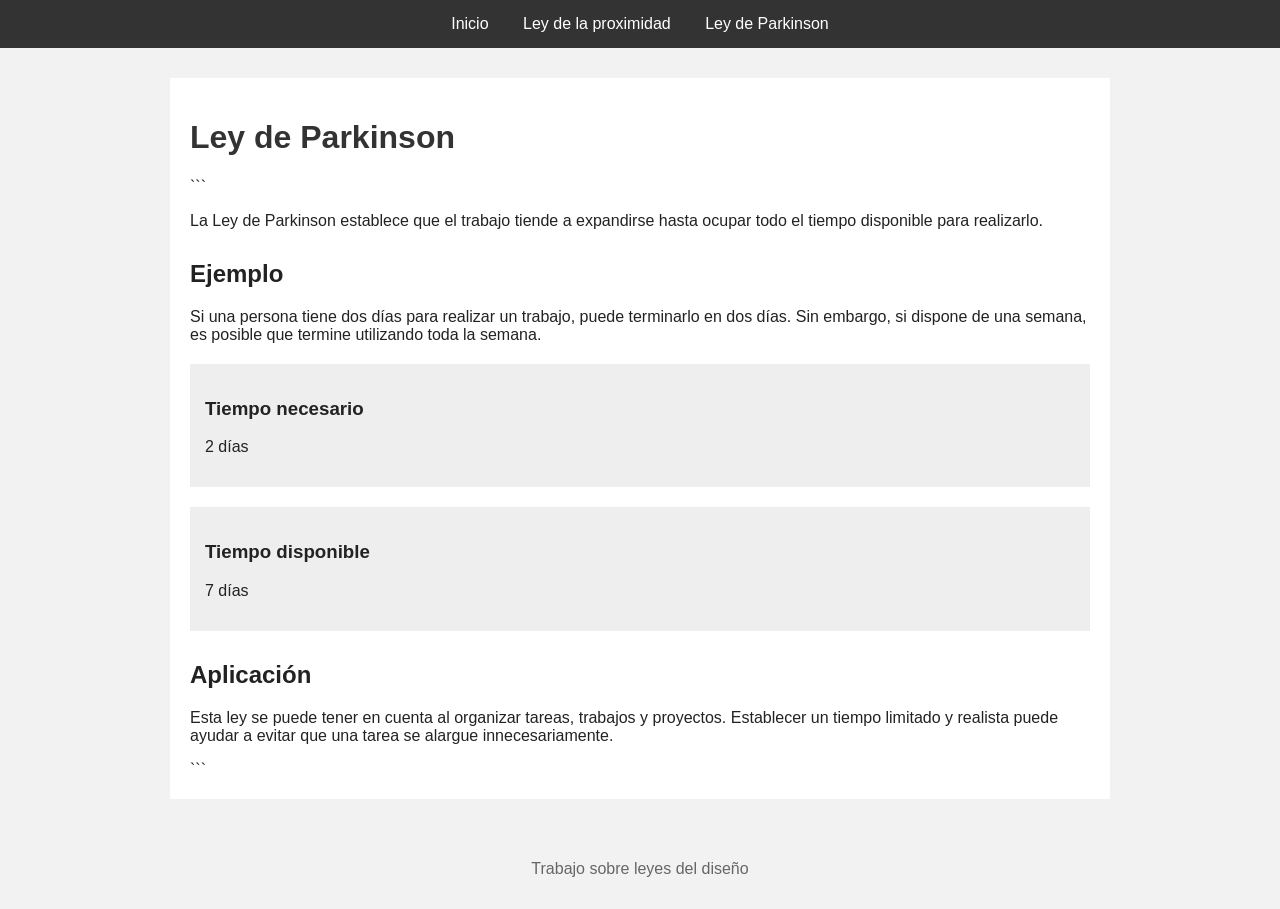
==== parkinson.html @ 466f7aa9 "Cmabio 1" ====
<!DOCTYPE html>

<html lang="es">
<head>
    <meta charset="UTF-8">
    <meta name="viewport" content="width=device-width, initial-scale=1.0">
    <title>Ley de Parkinson</title>
    <link rel="stylesheet" href="style.css">
</head>
<body>

<nav>
    <a href="index.html">Inicio</a>
    <a href="proximidad.html">Ley de la proximidad</a>
    <a href="parkinson.html">Ley de Parkinson</a>
</nav>

<main>
    <h1>Ley de Parkinson</h1>

```
<p>
    La Ley de Parkinson establece que el trabajo tiende a
    expandirse hasta ocupar todo el tiempo disponible para
    realizarlo.
</p>

<h2>Ejemplo</h2>

<p>
    Si una persona tiene dos días para realizar un trabajo,
    puede terminarlo en dos días. Sin embargo, si dispone
    de una semana, es posible que termine utilizando toda
    la semana.
</p>

<div class="ejemplo">
    <h3>Tiempo necesario</h3>
    <p>2 días</p>
</div>

<div class="ejemplo">
    <h3>Tiempo disponible</h3>
    <p>7 días</p>
</div>

<h2>Aplicación</h2>

<p>
    Esta ley se puede tener en cuenta al organizar tareas,
    trabajos y proyectos. Establecer un tiempo limitado y
    realista puede ayudar a evitar que una tarea se alargue
    innecesariamente.
</p>

<!--
    También se aplica la Ley de la Proximidad porque
    el título, el texto y el ejemplo están agrupados.
    
    La información está organizada de forma sencilla
    para facilitar su lectura.
-->
```

</main>

<footer>
    <p>Trabajo sobre leyes del diseño</p>
</footer>

</body>
</html>
---- style.css ----
body {
font-family: Arial, sans-serif;
margin: 0;
background-color: #f2f2f2;
color: #222;
}

nav {
background-color: #333;
padding: 15px;
text-align: center;
}

nav a {
color: white;
text-decoration: none;
margin: 0 15px;
}

nav a:hover {
text-decoration: underline;
}

main {
max-width: 900px;
margin: 30px auto;
padding: 20px;
background-color: white;
}

h1 {
color: #333;
}

h2 {
margin-top: 30px;
}

.ejemplo {
background-color: #eeeeee;
padding: 15px;
margin: 20px 0;
}

.ejemplo label {
display: block;
margin-top: 10px;
}

.ejemplo input {
width: 100%;
padding: 8px;
box-sizing: border-box;
}

footer {
text-align: center;
margin-top: 30px;
padding: 15px;
color: #666;
}

/* Adaptación sencilla para móviles */
@media (max-width: 600px) {
nav a {
display: block;
margin: 8px;
}

main {
    margin: 15px;
}

}
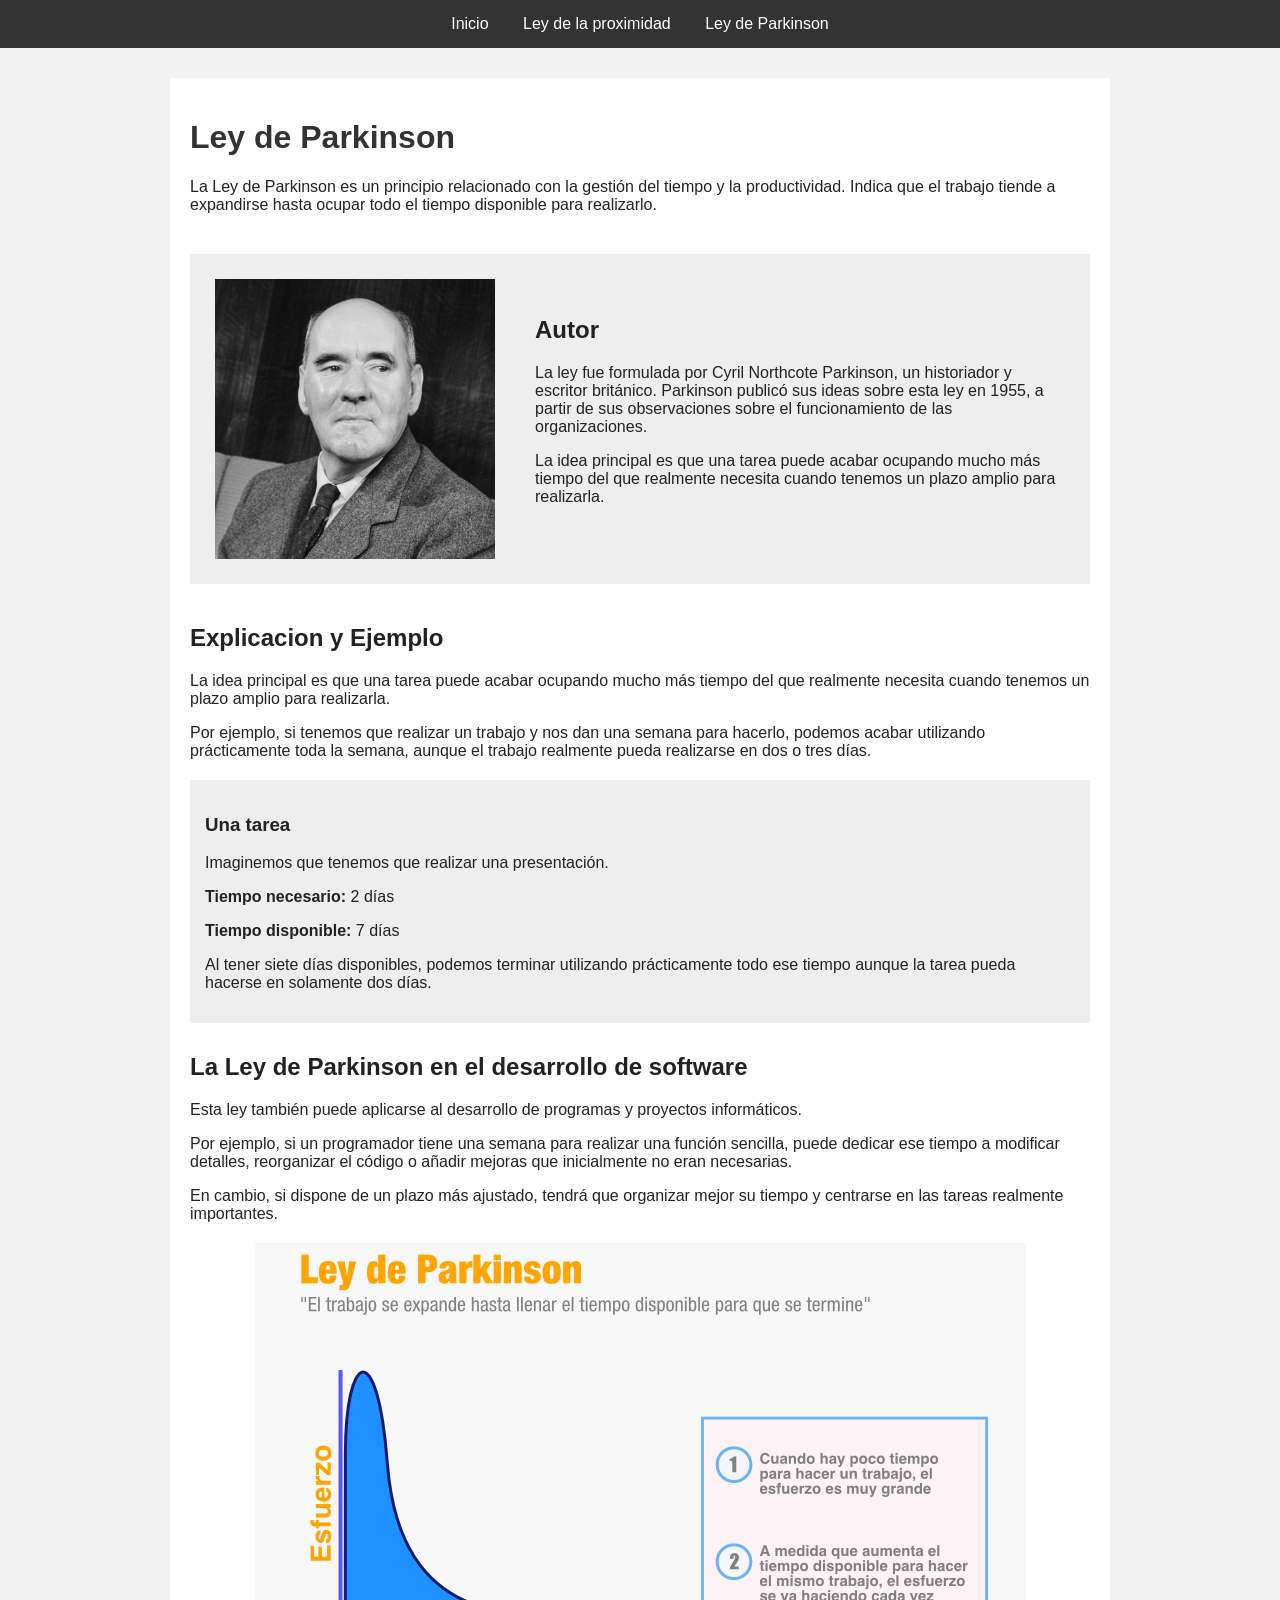
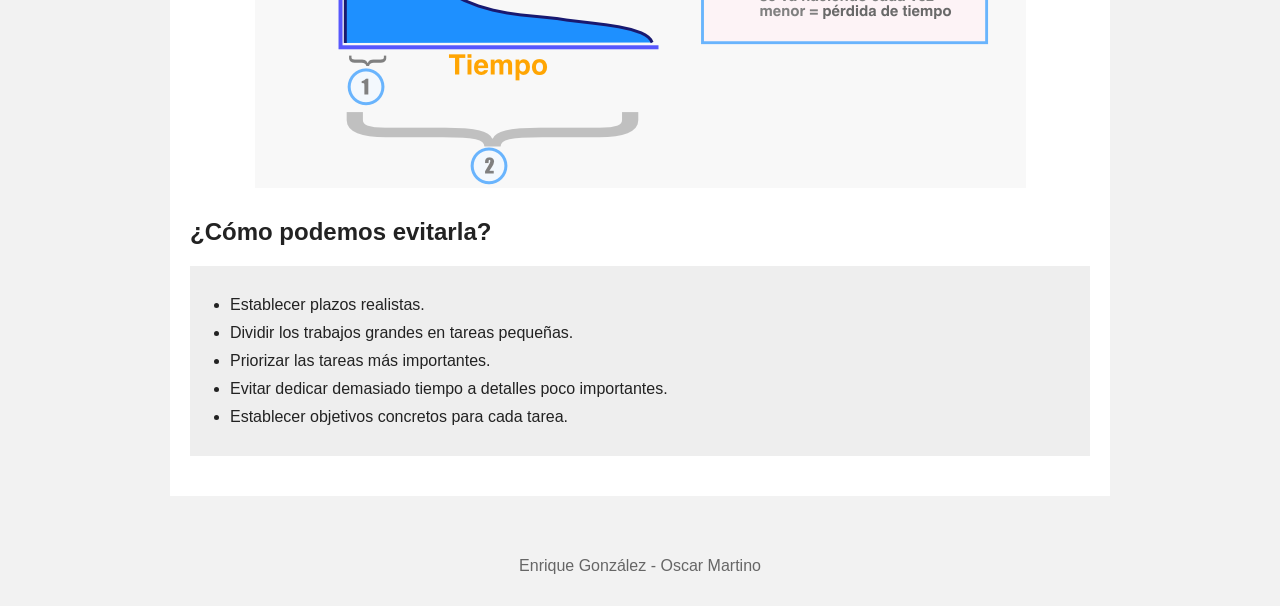
==== commit 8d820cf3: "pusheito" ====
--- a/parkinson.html
+++ b/parkinson.html
@@ -17,55 +17,84 @@
 
 <main>
     <h1>Ley de Parkinson</h1>
+        <p>
+            La Ley de Parkinson es un principio relacionado con la gestión del
+            tiempo y la productividad. Indica que el trabajo tiende a expandirse
+            hasta ocupar todo el tiempo disponible para realizarlo.
+        </p>
+    <div class="autor">
+        <img src="img/nombre.jpg" alt="Cyril Northcote Parkinson">
+        <div class="autor-texto">
+            <h2>Autor</h2>
+            <p>
+                La ley fue formulada por Cyril Northcote Parkinson,
+                un historiador y escritor británico. Parkinson publicó
+                sus ideas sobre esta ley en 1955, a partir de sus
+                observaciones sobre el funcionamiento de las organizaciones.
+            </p>
+            <p>
+                La idea principal es que una tarea puede acabar ocupando
+                mucho más tiempo del que realmente necesita cuando tenemos
+                un plazo amplio para realizarla.
+            </p>
+        </div>
 
-```
-<p>
-    La Ley de Parkinson establece que el trabajo tiende a
-    expandirse hasta ocupar todo el tiempo disponible para
-    realizarlo.
-</p>
+    </div>
 
-<h2>Ejemplo</h2>
-
-<p>
-    Si una persona tiene dos días para realizar un trabajo,
-    puede terminarlo en dos días. Sin embargo, si dispone
-    de una semana, es posible que termine utilizando toda
-    la semana.
-</p>
+    <h2>Explicacion y Ejemplo</h2>
+        <p>
+        La idea principal es que una tarea puede acabar ocupando mucho más
+        tiempo del que realmente necesita cuando tenemos un plazo amplio
+        para realizarla.
+        </p>
+        <p>
+        Por ejemplo, si tenemos que realizar un trabajo y nos dan una semana
+        para hacerlo, podemos acabar utilizando prácticamente toda la semana,
+        aunque el trabajo realmente pueda realizarse en dos o tres días.
+        </p>
 
 <div class="ejemplo">
-    <h3>Tiempo necesario</h3>
-    <p>2 días</p>
+    <h3>Una tarea</h3>
+        <p>Imaginemos que tenemos que realizar una presentación.</p>
+        <p><strong>Tiempo necesario:</strong> 2 días</p>
+        <p><strong>Tiempo disponible:</strong> 7 días</p>
+        <p>
+            Al tener siete días disponibles, podemos terminar utilizando
+            prácticamente todo ese tiempo aunque la tarea pueda hacerse
+            en solamente dos días.
+        </p>
 </div>
 
-<div class="ejemplo">
-    <h3>Tiempo disponible</h3>
-    <p>7 días</p>
-</div>
+<h2>La Ley de Parkinson en el desarrollo de software</h2>
+<p>
+    Esta ley también puede aplicarse al desarrollo de programas y
+    proyectos informáticos.
+</p>
+<p>
+    Por ejemplo, si un programador tiene una semana para realizar una
+    función sencilla, puede dedicar ese tiempo a modificar detalles,
+    reorganizar el código o añadir mejoras que inicialmente no eran
+    necesarias.
+</p>
+<p>
+    En cambio, si dispone de un plazo más ajustado, tendrá que
+    organizar mejor su tiempo y centrarse en las tareas realmente
+    importantes.
+</p>
+<img class="grafico" src="img/Ley-de-Parkinson.png" alt="Grafico">
 
-<h2>Aplicación</h2>
-
-<p>
-    Esta ley se puede tener en cuenta al organizar tareas,
-    trabajos y proyectos. Establecer un tiempo limitado y
-    realista puede ayudar a evitar que una tarea se alargue
-    innecesariamente.
-</p>
-
-<!--
-    También se aplica la Ley de la Proximidad porque
-    el título, el texto y el ejemplo están agrupados.
-    
-    La información está organizada de forma sencilla
-    para facilitar su lectura.
--->
-```
-
+<h2>¿Cómo podemos evitarla?</h2>
+    <ul class="lista-parkinson">
+        <li>Establecer plazos realistas.</li>
+        <li>Dividir los trabajos grandes en tareas pequeñas.</li>
+        <li>Priorizar las tareas más importantes.</li>
+        <li>Evitar dedicar demasiado tiempo a detalles poco importantes.</li>
+        <li>Establecer objetivos concretos para cada tarea.</li>
+    </ul>
 </main>
 
 <footer>
-    <p>Trabajo sobre leyes del diseño</p>
+    <p>Enrique González - Oscar Martino</p>
 </footer>
 
 </body>
--- a/style.css
+++ b/style.css
@@ -60,6 +60,44 @@
 color: #666;
 }
 
+/* PARTE DE LA PAGINA PARKINSON*/
+.autor {
+    display: flex;
+    align-items: center;
+    gap: 40px;
+    margin: 40px 0;
+    padding: 25px;
+    background-color: #eeeeee;
+}
+
+.autor img {
+    width: 280px;
+    height: 280px;
+    object-fit: cover;
+}
+
+.autor-texto {
+    flex: 1;
+}
+
+.autor-texto h2 {
+    margin-top: 0;
+}
+
+.lista-parkinson {
+    background-color: #eeeeee;
+    padding: 20px 40px;
+    margin: 20px 0;
+}
+.lista-parkinson li {
+    margin: 10px 0;
+}
+
+.grafico {
+    display: block;
+    margin: 20px auto;
+}
+
 /* Adaptación sencilla para móviles */
 @media (max-width: 600px) {
 nav a {
@@ -67,6 +105,13 @@
 margin: 8px;
 }
 
+.autor {
+        flex-direction: column;
+    }
+.autor img {
+        width: 250px;
+    }
+
 main {
     margin: 15px;
 }
